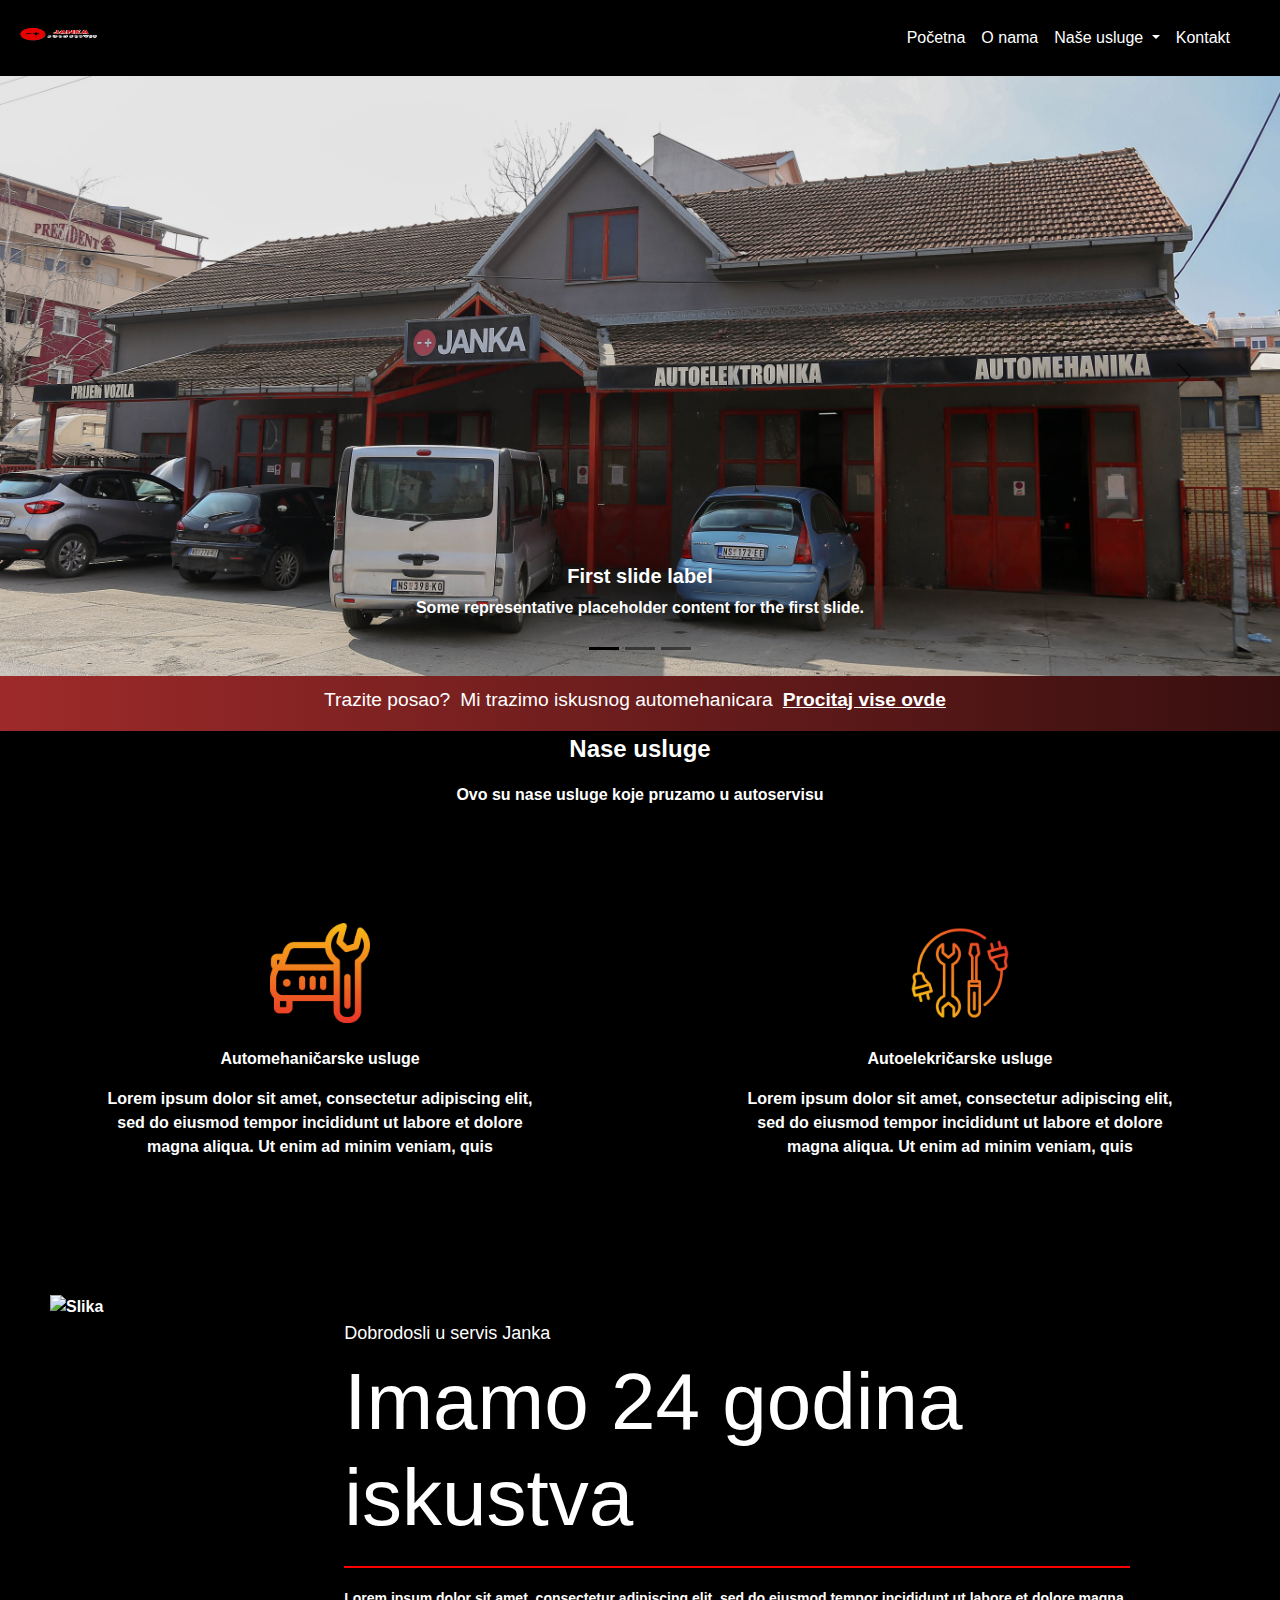
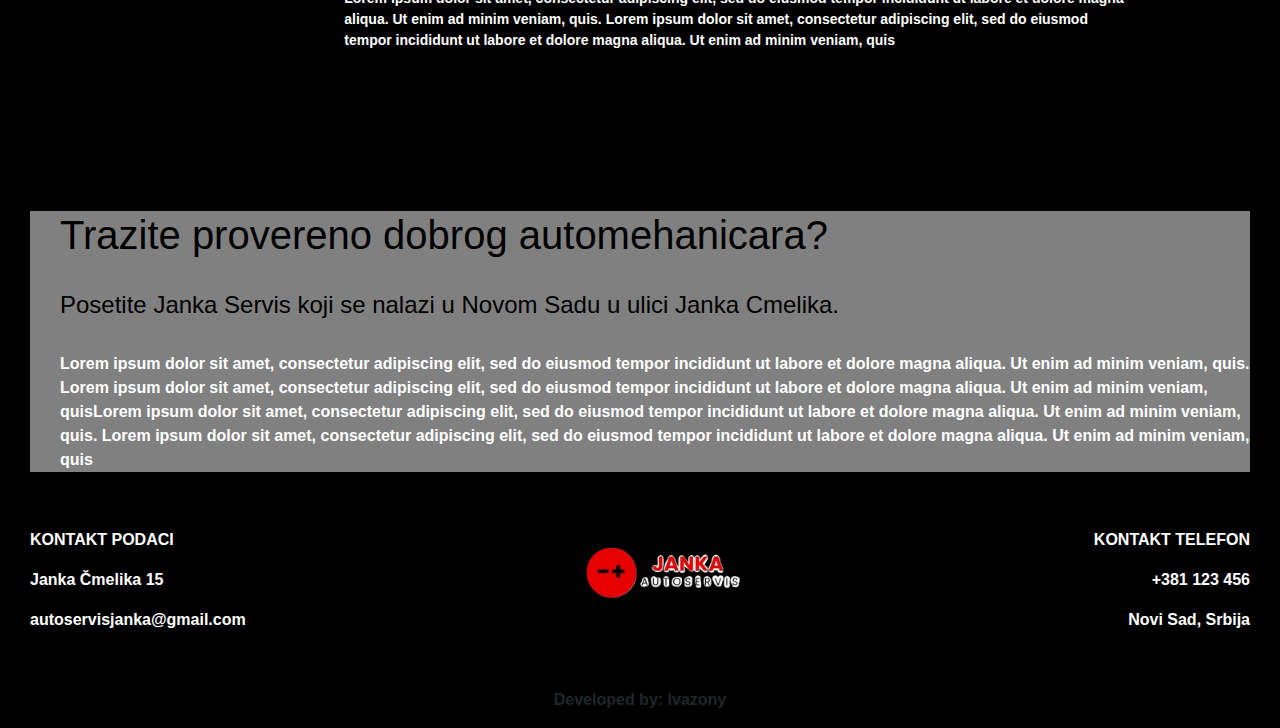
==== index.html @ 9b3ac243 "Add files via upload" ====
<!DOCTYPE html>
<html lang="en">
<head>
    <meta charset="UTF-8">
    <meta http-equiv="X-UA-Compatible" content="IE=edge">
    <meta name="viewport" content="width=device-width, initial-scale=1.0">
    <title>Janka servis - Pocetna</title>
    <link href="https://cdn.jsdelivr.net/npm/bootstrap@5.3.3/dist/css/bootstrap.min.css" rel="stylesheet" integrity="sha384-QWTKZyjpPEjISv5WaRU9OFeRpok6YctnYmDr5pNlyT2bRjXh0JMhjY6hW+ALEwIH" crossorigin="anonymous">
    <style>
 body 
 {
    font-family:'Trebuchet MS', 'Lucida Sans Unicode', 'Lucida Grande', 'Lucida Sans', Arial, sans-serif;
 }

 .navbar {
  background-color: black;
  color: white;
  margin-right: 30px;
}

.navbar-brand {
  color: white; /* Ensure brand text is also white */
  background-color: black;
}

.nav-link {
  color: white; /* Style navigation link text color */
}

.dropdown-menu {
  background-color: black; /* Set dropdown menu background to black */
  color: white; /* Set dropdown menu text color to white */
}

.dropdown-item {
  color: white; /* Style dropdown item text color */
}
.navbar-brand a, /* Target anchor tag within brand element */
.nav-link,
.dropdown-item {
  color: white; /* Set initial text color to white */
}

.navbar-brand a:hover, /* Target anchor tag within brand on hover */
.nav-link:hover,
.dropdown-item:hover {
  color: red; /* Change text color to red on hover */
  border: 1px solid white;
}

.carousel-inner img {
    width: 400px; /* Postavite željenu širinu slike */
    height: 600px; /* Postavite željenu visinu slike */
    object-fit: cover; /* Da bi se slike prilagodile dimenzijama */
}
.carousel-caption h5,
  .carousel-caption p {
    color: rgb(255, 255, 255); /* Tamnija boja teksta */
    font-weight: bolder; /* Deblji font */
    font-family: Arial, Helvetica, sans-serif;
  }
.oglas {
    display: flex;
    justify-content: center; /* Centriranje po horizontali */
    align-items: center; /* Centriranje po vertikali */
    background-image: linear-gradient(to right, #9E2A2A, #380F0F);
    color: white;
    text-align: center; /* Centriranje teksta unutar diva */
    font-size: 1.2em; /* Povećanje veličine slova */
}

.oglas p {
    margin-right: 10px;
    margin-top: 10px;
}

.oglas a {
    color: white;
    text-decoration: underline;
}
.services-text {
    text-align: center;
    color: white;
}

.big {
    font-size: 24px; /* ili bilo koja druga veličina fonta koju želite */
}
.services {
    display: flex;
    flex-direction: row;
    justify-content: center;
    align-items: center;
    color: white;
}

.service {
    text-align: center;
    margin: 100px; /* Dodajte margine po potrebi */
}

.service img {
    width: 100px; /* Prilagodite veličinu slike prema potrebi */
    height: 100px; /* Prilagodite veličinu slike prema potrebi */
}


.section3 {
    margin: 0 auto;
    padding: 20px;
    display: flex; /* Dodajemo flexbox */
    align-items: center; /* Centriramo vertikalno */
    color: white;
}

.left-image {
    width: 700px;
    height: 400px;
    margin-left: 30px;
    margin-right: 30px; /* Dodajemo razmak sa desne strane slike */
}

.right-content {
    margin-right: 130px;
}

.right-content h1 {
    font-size: 80px;
    margin-right: 30px;
}

.right-content h3 {
    font-size: 18px;
    margin-bottom: 10px;
}

.right-content p {
    font-size: 14px;
}
.horizontal-line {
    border-top: 2px solid #FF0000; /* Crvena boja linije */
    margin: 20px 0; /* Margine iznad i ispod linije */
}
.section4 {
  background-color: gray;
  color:black;
  padding-left: 30px;
  margin-left: 30px;
  margin-right: 30px;
}
#white-part {
  color: white;
}
.footer-text 
{
color: white;
margin-left: 30px;
}
#logo-footer 
{
margin-left: 750px;
 height: 200px;
}
footer {
    display: flex;
    justify-content: space-between;
    align-items: center;
  }

  .footer-text {
    text-align: left;
  }

  #logo-footer {
    margin: 0 auto; /* centriranje slike */
  }

  .text-end {
    text-align: right;
  }
.footer-text2{
  color: white;
  margin-right: 30px;
}
</style>        
</head>
<body>

  <body class="bg-black">
    <div class="container-fluid">
        <nav class="navbar navbar-expand-lg d-flex justify-content-between bg-black">
            <a class="navbar-brand" href="#">
                <img src="logoproba.png" alt="Logo" width="100" height="50">
            </a>
 
            <button class="navbar-toggler" type="button" data-bs-toggle="collapse"
                data-bs-target="#navbarNavDropdown" aria-controls="navbarNavDropdown" aria-expanded="false"
                aria-label="Toggle navigation">
                <span class="navbar-toggler-icon"></span>
            </button>
            <div class="collapse navbar-collapse" id="navbarNavDropdown">
                <ul class="navbar-nav ms-auto">
                    <li class="nav-item">
                        <a class="nav-link" aria-current="page" href="index.html">Početna</a>
                    </li>
                    <li class="nav-item">
                        <a class="nav-link" href="onama.html">O nama</a>
                    </li>
                    <li class="nav-item dropdown">
                        <a class="nav-link dropdown-toggle" href="#" role="button" data-bs-toggle="dropdown"
                            aria-expanded="false">
                            Naše usluge
                        </a>
                        <ul class="dropdown-menu">
                            <li><a class="dropdown-item" href="automehanicarskeusuge.html">Automehaničarske usluge</a></li>
                            <li><a class="dropdown-item" href="autoelektricarskeusluge.html">Autoelektričarske usluge</a></li>
                        </ul>
                        <li class="nav-item">
                            <a class="nav-link" href="kontakt.html">Kontakt</a>
                        </li>
                </ul>
            </div>
        </div>
        </nav>

<!--slider -->
<div id="carouselExampleDark" class="carousel carousel-dark slide">
    <div class="carousel-indicators">
      <button type="button" data-bs-target="#carouselExampleDark" data-bs-slide-to="0" class="active" aria-current="true" aria-label="Slide 1"></button>
      <button type="button" data-bs-target="#carouselExampleDark" data-bs-slide-to="1" aria-label="Slide 2"></button>
      <button type="button" data-bs-target="#carouselExampleDark" data-bs-slide-to="2" aria-label="Slide 3"></button>
    </div>
    <div class="carousel-inner">
      <div class="carousel-item active" data-bs-interval="10000">
        <img src="IMG_8383.jpg" class="d-block w-100" alt="...">
        <div class="carousel-caption d-none d-md-block">
          <h5>First slide label</h5>
          <p>Some representative placeholder content for the first slide.</p>
        </div>
      </div>
      <div class="carousel-item" data-bs-interval="2000">
        <img src="IMG_8331.jpg" class="d-block w-100" alt="...">
        <div class="carousel-caption d-none d-md-block">
          <h5>Second slide label</h5>
          <p>Some representative placeholder content for the second slide.</p>
        </div>
      </div>
      <div class="carousel-item">
        <img src="IMG_8357.jpg" class="d-block w-100" alt="...">
        <div class="carousel-caption d-none d-md-block">
          <h5>Third slide label</h5>
          <p>Some representative placeholder content for the third slide.</p>
        </div>
      </div>
    </div>
    <button class="carousel-control-prev" type="button" data-bs-target="#carouselExampleDark" data-bs-slide="prev">
      <span class="carousel-control-prev-icon" aria-hidden="true"></span>
      <span class="visually-hidden">Previous</span>
    </button>
    <button class="carousel-control-next" type="button" data-bs-target="#carouselExampleDark" data-bs-slide="next">
      <span class="carousel-control-next-icon" aria-hidden="true"></span>
      <span class="visually-hidden">Next</span>
    </button>
  </div>

  <div class="oglas">
    <p class="text-center">Trazite posao?</p>
    <p class="text-center">Mi trazimo iskusnog automehanicara</p>
    <p class="text-center"><a href="#"><b>Procitaj vise ovde</a><b></a></p>
</div>


<div class="services-text">
    <p class="big">Nase usluge</p>
    <p>Ovo su nase usluge koje pruzamo u autoservisu</p>
</div>

<div class="services">
  <div class="service">
      <img src="car-service.png" alt="Automehaničarske usluge">
      <br><br>
      <p>Automehaničarske usluge</p>
      <p>
        Lorem ipsum dolor sit amet, consectetur adipiscing elit, sed do eiusmod tempor incididunt ut labore et dolore magna aliqua. Ut enim ad minim veniam, quis 
      </p>
  </div>
  <div class="service">
      <img src="electrical-service.png" alt="Automehaničarske usluge">
      <br><br>
      <p>Autoelekričarske usluge</p>
      <p>
        Lorem ipsum dolor sit amet, consectetur adipiscing elit, sed do eiusmod tempor incididunt ut labore et dolore magna aliqua. Ut enim ad minim veniam, quis 
      </p>
  </div>
</div>

<div class="section3">
  <img src="section3.jpg" alt="Slika" class="left-image">
  <div class="right-content">
      <h3>Dobrodosli u servis Janka</h3>
      <h1>Imamo 24 godina iskustva</h1>
      <div class="horizontal-line"></div>
      <p>Lorem ipsum dolor sit amet, consectetur adipiscing elit, sed do eiusmod tempor incididunt ut labore et dolore magna aliqua. Ut enim ad minim veniam, quis. Lorem ipsum dolor sit amet, consectetur adipiscing elit, sed do eiusmod tempor incididunt ut labore et dolore magna aliqua. Ut enim ad minim veniam, quis</p>
  </div>
</div>
<br><br><br><br>
 <div class="section4"> 
 <h1>Trazite provereno dobrog automehanicara? </h1>
 <br>
 <h4>Posetite Janka Servis koji se nalazi u Novom 
  Sadu u ulici Janka Cmelika.</h4>
  <br>
  <p id="white-part">Lorem ipsum dolor sit amet, consectetur adipiscing elit, sed do eiusmod tempor incididunt ut labore et dolore magna aliqua. Ut enim ad minim veniam, quis. Lorem ipsum dolor sit amet, consectetur adipiscing elit, sed do eiusmod tempor incididunt ut labore et dolore magna aliqua. Ut enim ad minim veniam, quisLorem ipsum dolor sit amet, consectetur adipiscing elit, sed do eiusmod tempor incididunt ut labore et dolore magna aliqua. Ut enim ad minim veniam, quis. Lorem ipsum dolor sit amet, consectetur adipiscing elit, sed do eiusmod tempor incididunt ut labore et dolore magna aliqua. Ut enim ad minim veniam, quis</p>
  <h3></h3>
 </div>



 <footer>
  <div class="footer-text"> 
    <p class="text-start">KONTAKT PODACI</p>
    <p class="text-start">Janka Čmelika 15</p>
    <p class="text-start">autoservisjanka@gmail.com</p>
  </div>
  <img src="logoproba.png" id="logo-footer" class="center-image">
  <div class="footer-text2 text-end">
    <p>KONTAKT TELEFON</p>
    <p>+381 123 456</p>
    <p>Novi Sad, Srbija</p>
  </div>
</footer>
<p class="text-center">Developed by: Ivazony </p>





















    <script src="https://cdn.jsdelivr.net/npm/bootstrap@5.3.3/dist/js/bootstrap.bundle.min.js" integrity="sha384-YvpcrYf0tY3lHB60NNkmXc5s9fDVZLESaAA55NDzOxhy9GkcIdslK1eN7N6jIeHz" crossorigin="anonymous"></script>
</body>
</html>
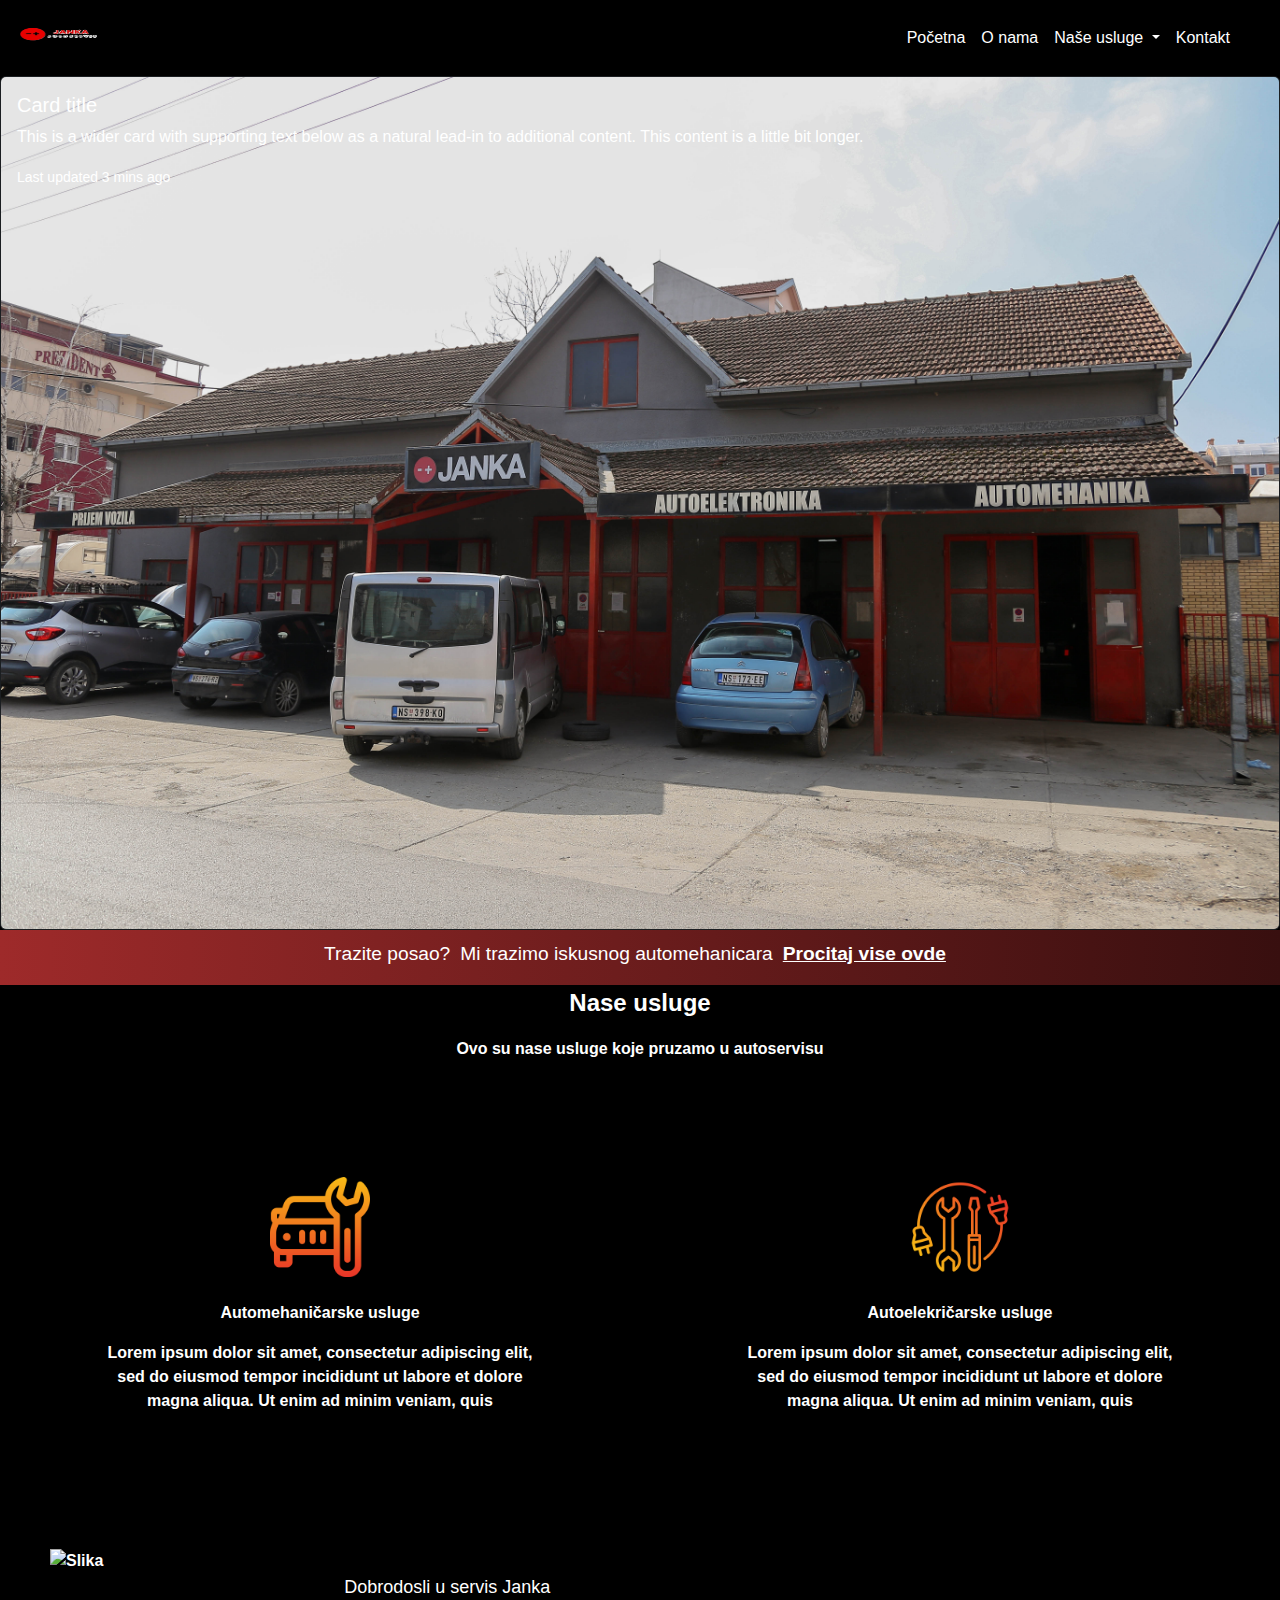
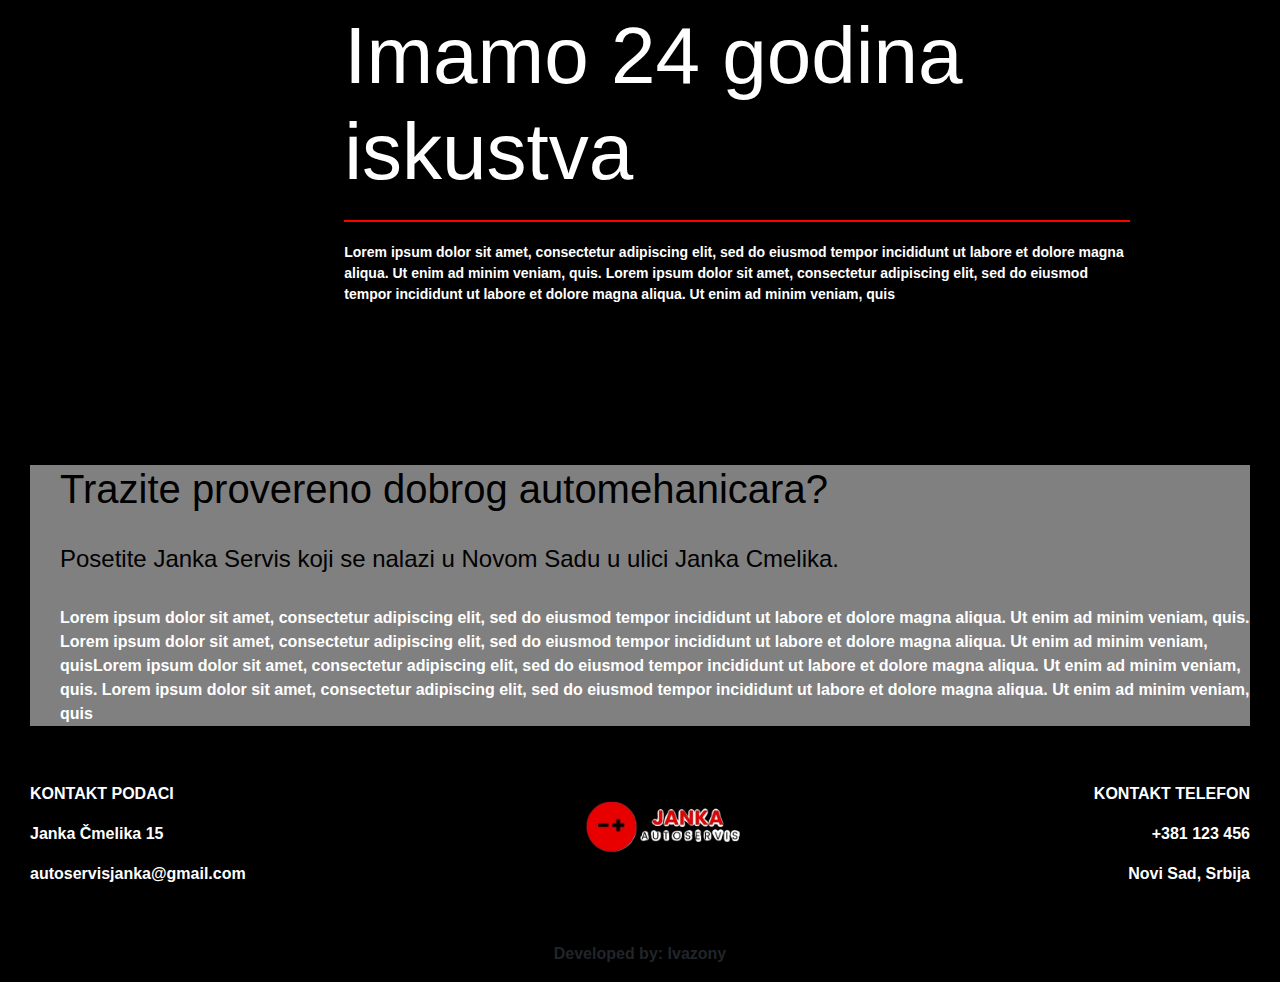
==== commit 1b3c89aa: "Update index.html" ====
--- a/index.html
+++ b/index.html
@@ -224,51 +224,19 @@
         </nav>
 
 <!--slider -->
-<div id="carouselExampleDark" class="carousel carousel-dark slide">
-    <div class="carousel-indicators">
-      <button type="button" data-bs-target="#carouselExampleDark" data-bs-slide-to="0" class="active" aria-current="true" aria-label="Slide 1"></button>
-      <button type="button" data-bs-target="#carouselExampleDark" data-bs-slide-to="1" aria-label="Slide 2"></button>
-      <button type="button" data-bs-target="#carouselExampleDark" data-bs-slide-to="2" aria-label="Slide 3"></button>
-    </div>
-    <div class="carousel-inner">
-      <div class="carousel-item active" data-bs-interval="10000">
-        <img src="IMG_8383.jpg" class="d-block w-100" alt="...">
-        <div class="carousel-caption d-none d-md-block">
-          <h5>First slide label</h5>
-          <p>Some representative placeholder content for the first slide.</p>
-        </div>
-      </div>
-      <div class="carousel-item" data-bs-interval="2000">
-        <img src="IMG_8331.jpg" class="d-block w-100" alt="...">
-        <div class="carousel-caption d-none d-md-block">
-          <h5>Second slide label</h5>
-          <p>Some representative placeholder content for the second slide.</p>
-        </div>
-      </div>
-      <div class="carousel-item">
-        <img src="IMG_8357.jpg" class="d-block w-100" alt="...">
-        <div class="carousel-caption d-none d-md-block">
-          <h5>Third slide label</h5>
-          <p>Some representative placeholder content for the third slide.</p>
-        </div>
-      </div>
-    </div>
-    <button class="carousel-control-prev" type="button" data-bs-target="#carouselExampleDark" data-bs-slide="prev">
-      <span class="carousel-control-prev-icon" aria-hidden="true"></span>
-      <span class="visually-hidden">Previous</span>
-    </button>
-    <button class="carousel-control-next" type="button" data-bs-target="#carouselExampleDark" data-bs-slide="next">
-      <span class="carousel-control-next-icon" aria-hidden="true"></span>
-      <span class="visually-hidden">Next</span>
-    </button>
-  </div>
-
+<div class="card text-bg-dark">
+  <img src="IMG_8383.jpg" class="card-img" alt="...">
+  <div class="card-img-overlay">
+    <h5 class="card-title">Card title</h5>
+    <p class="card-text">This is a wider card with supporting text below as a natural lead-in to additional content. This content is a little bit longer.</p>
+    <p class="card-text"><small>Last updated 3 mins ago</small></p>
+  </div>
+</div>
   <div class="oglas">
     <p class="text-center">Trazite posao?</p>
     <p class="text-center">Mi trazimo iskusnog automehanicara</p>
     <p class="text-center"><a href="#"><b>Procitaj vise ovde</a><b></a></p>
 </div>
-
 
 <div class="services-text">
     <p class="big">Nase usluge</p>
@@ -353,4 +321,4 @@
 
     <script src="https://cdn.jsdelivr.net/npm/bootstrap@5.3.3/dist/js/bootstrap.bundle.min.js" integrity="sha384-YvpcrYf0tY3lHB60NNkmXc5s9fDVZLESaAA55NDzOxhy9GkcIdslK1eN7N6jIeHz" crossorigin="anonymous"></script>
 </body>
-</html>+</html>
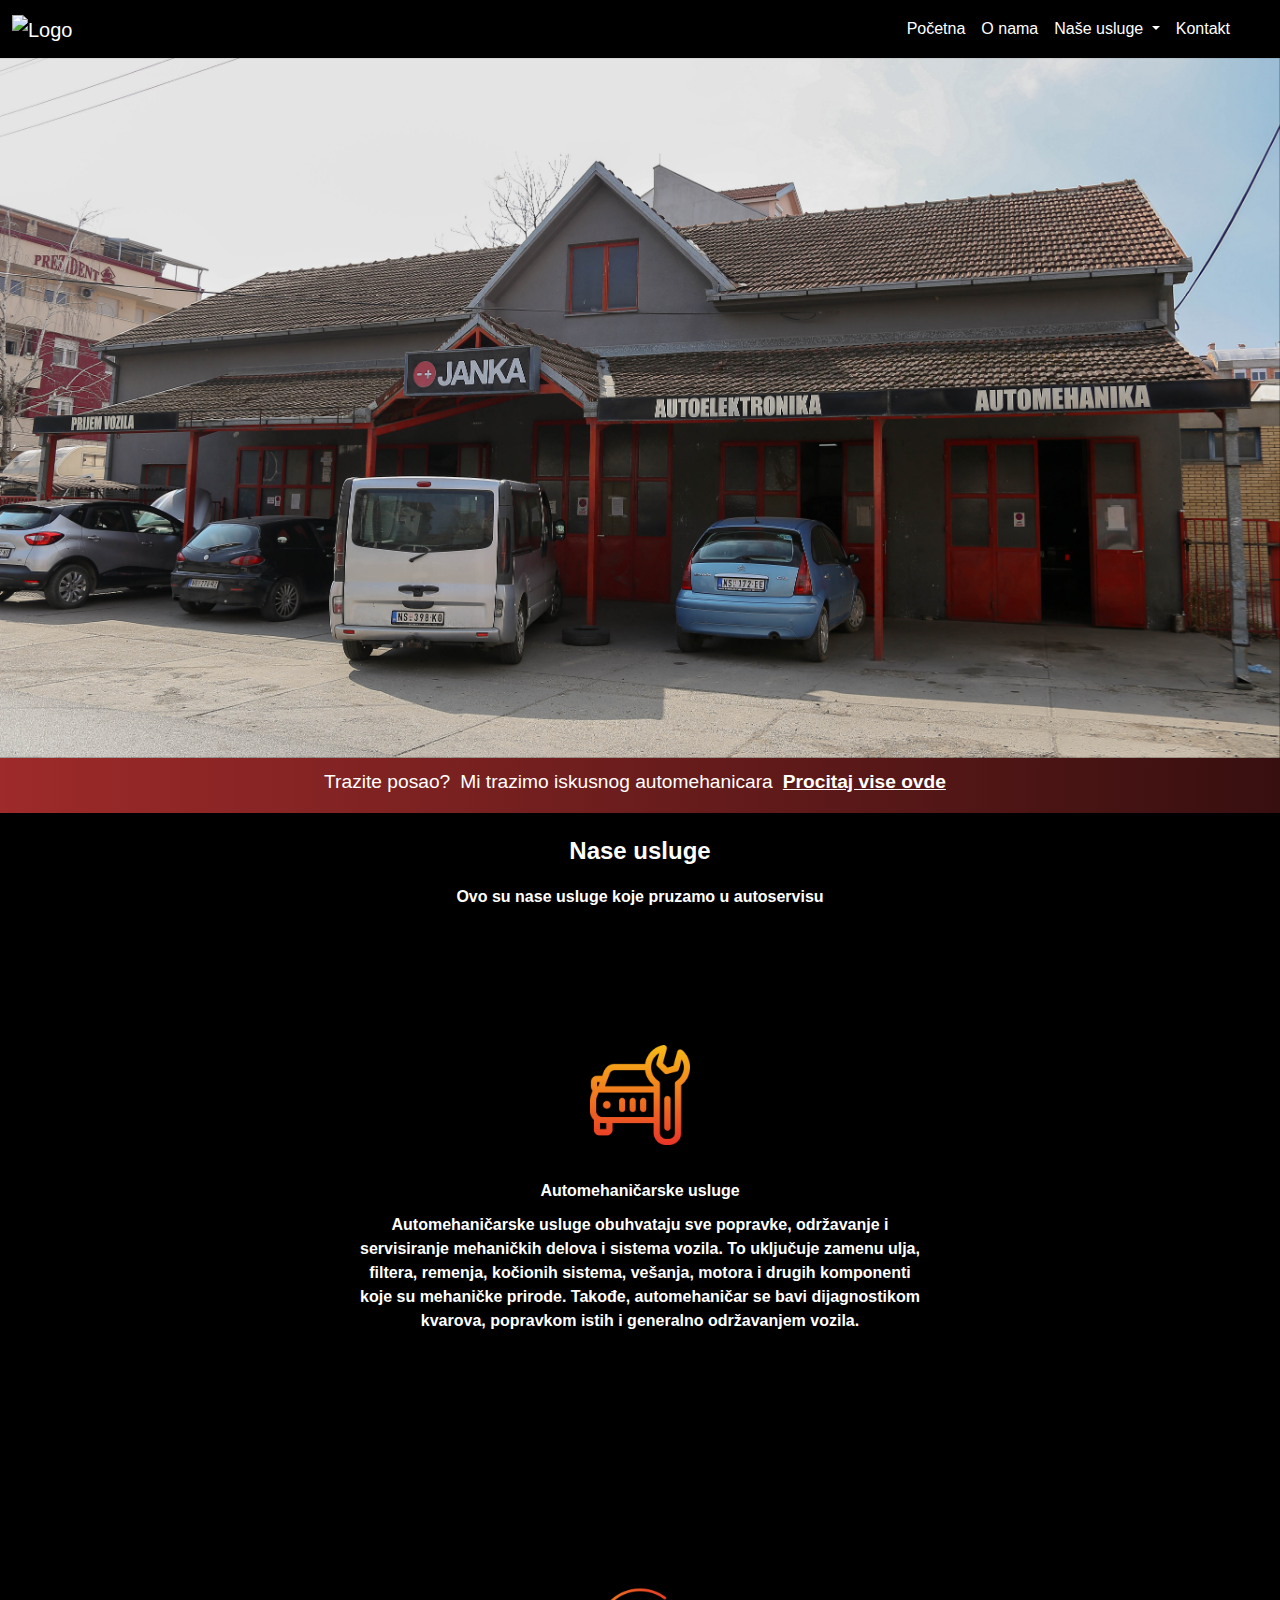
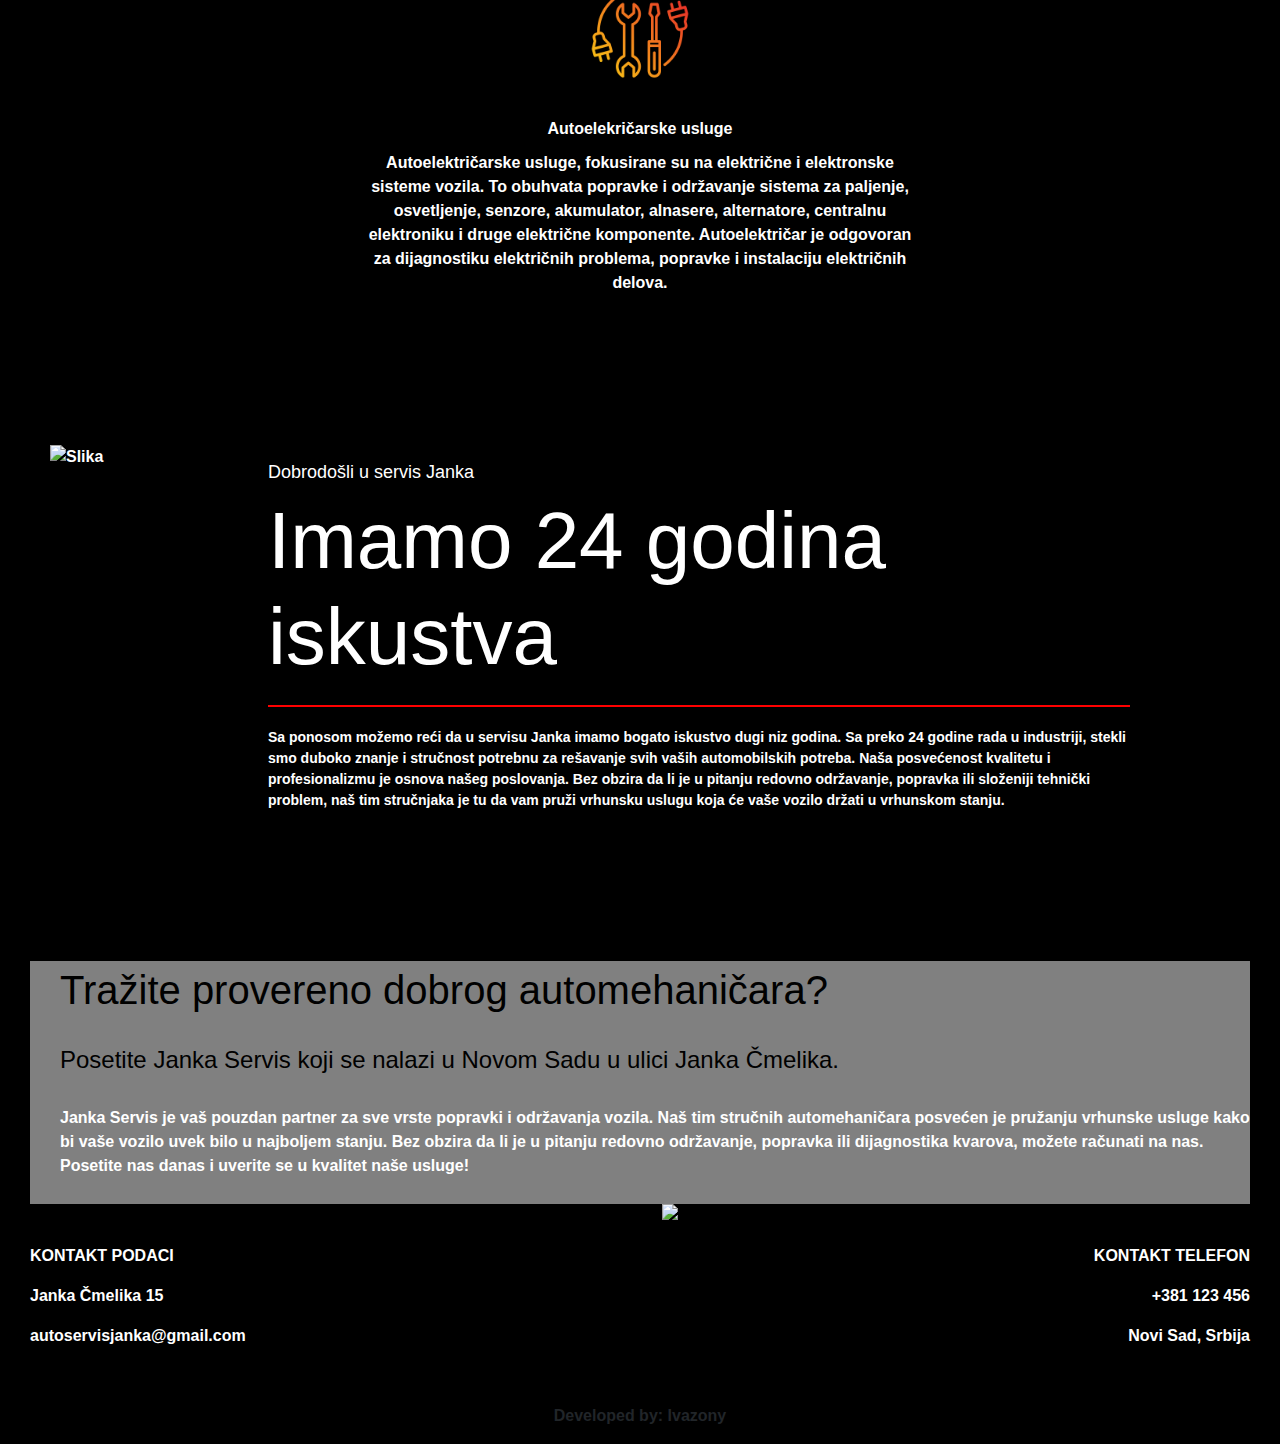
==== commit 0d5e93c6: "Update index.html" ====
--- a/index.html
+++ b/index.html
@@ -50,15 +50,10 @@
 
 .carousel-inner img {
     width: 400px; /* Postavite željenu širinu slike */
-    height: 600px; /* Postavite željenu visinu slike */
+    height: 700px; /* Postavite željenu visinu slike */
     object-fit: cover; /* Da bi se slike prilagodile dimenzijama */
 }
-.carousel-caption h5,
-  .carousel-caption p {
-    color: rgb(255, 255, 255); /* Tamnija boja teksta */
-    font-weight: bolder; /* Deblji font */
-    font-family: Arial, Helvetica, sans-serif;
-  }
+
 .oglas {
     display: flex;
     justify-content: center; /* Centriranje po horizontali */
@@ -85,12 +80,43 @@
 
 .big {
     font-size: 24px; /* ili bilo koja druga veličina fonta koju želite */
-}
-.services {
+    margin-top: 20px;
+}
+  /* Stil za servise */
+  .services {
     display: flex;
-    flex-direction: row;
     justify-content: center;
     align-items: center;
+    flex-wrap: wrap;
+    
+  }
+
+  .service {
+    width: 100%;
+    max-width: 600px; 
+    padding: 20px;
+    text-align: center;
+    margin-bottom: 20px;
+    border-radius: 5px;
+    
+  }
+
+  /* Stil za slike u servisima */
+  .service img {
+    max-width: 100%;
+    height: auto;
+    margin-bottom: 10px;
+    text-align: justify; /* Poravnajte tekst po širini */
+  }
+
+  /* Stil za tekst u servisima */
+  .service p {
+    font-size: 16px; /* Postavite željenu veličinu teksta za telefone */
+    line-height: 1.5;
+    margin-bottom: 10px;
+    text-align: center;
+  }
+.services {
     color: white;
 }
 
@@ -147,6 +173,8 @@
   padding-left: 30px;
   margin-left: 30px;
   margin-right: 30px;
+  padding-bottom: 10px;
+  padding-top: 5px;
 }
 #white-part {
   color: white;
@@ -190,7 +218,7 @@
     <div class="container-fluid">
         <nav class="navbar navbar-expand-lg d-flex justify-content-between bg-black">
             <a class="navbar-brand" href="#">
-                <img src="logoproba.png" alt="Logo" width="100" height="50">
+                <img src="logo.png" alt="Logo" width="100" height="90">
             </a>
  
             <button class="navbar-toggler" type="button" data-bs-toggle="collapse"
@@ -224,19 +252,27 @@
         </nav>
 
 <!--slider -->
-<div class="card text-bg-dark">
-  <img src="IMG_8383.jpg" class="card-img" alt="...">
-  <div class="card-img-overlay">
-    <h5 class="card-title">Card title</h5>
-    <p class="card-text">This is a wider card with supporting text below as a natural lead-in to additional content. This content is a little bit longer.</p>
-    <p class="card-text"><small>Last updated 3 mins ago</small></p>
-  </div>
-</div>
+<div id="carouselExampleSlidesOnly" class="carousel slide" data-bs-ride="carousel" data-bs-interval="3000">
+  <div class="carousel-inner">
+    <div class="carousel-item active">
+      <img src="IMG_8383.jpg" class="d-block w-100" alt="...">
+    </div>
+    <div class="carousel-item">
+      <img src="IMG_8357.jpg" class="d-block w-100" alt="...">
+    </div>
+    <div class="carousel-item">
+      <img src="IMG_8331.jpg" class="d-block w-100" alt="...">
+    </div>
+  </div>
+</div>
+
+
   <div class="oglas">
     <p class="text-center">Trazite posao?</p>
     <p class="text-center">Mi trazimo iskusnog automehanicara</p>
     <p class="text-center"><a href="#"><b>Procitaj vise ovde</a><b></a></p>
 </div>
+
 
 <div class="services-text">
     <p class="big">Nase usluge</p>
@@ -249,7 +285,7 @@
       <br><br>
       <p>Automehaničarske usluge</p>
       <p>
-        Lorem ipsum dolor sit amet, consectetur adipiscing elit, sed do eiusmod tempor incididunt ut labore et dolore magna aliqua. Ut enim ad minim veniam, quis 
+        Automehaničarske usluge obuhvataju sve popravke, održavanje i servisiranje mehaničkih delova i sistema vozila. To uključuje zamenu ulja, filtera, remenja, kočionih sistema, vešanja, motora i drugih komponenti koje su mehaničke prirode. Takođe, automehaničar se bavi dijagnostikom kvarova, popravkom istih i generalno održavanjem vozila.
       </p>
   </div>
   <div class="service">
@@ -257,31 +293,87 @@
       <br><br>
       <p>Autoelekričarske usluge</p>
       <p>
-        Lorem ipsum dolor sit amet, consectetur adipiscing elit, sed do eiusmod tempor incididunt ut labore et dolore magna aliqua. Ut enim ad minim veniam, quis 
+        Autoelektričarske usluge, fokusirane su na električne i elektronske sisteme vozila. To obuhvata popravke i održavanje sistema za paljenje, osvetljenje, senzore, akumulator, alnasere, alternatore, centralnu elektroniku i druge električne komponente. Autoelektričar je odgovoran za dijagnostiku električnih problema, popravke i instalaciju električnih delova.
       </p>
   </div>
 </div>
+
+<style>
+  /* Medija upit za telefone */
+  @media (max-width: 768px) {
+    .service {
+      border: 1px solid #ddd;
+    }
+
+    .service p {
+      font-size: 14px; /* Postavite željenu manju veličinu teksta za telefone */
+    }
+  }
+</style>
+
+
 
 <div class="section3">
   <img src="section3.jpg" alt="Slika" class="left-image">
   <div class="right-content">
-      <h3>Dobrodosli u servis Janka</h3>
+      <h3>Dobrodošli u servis Janka</h3>
       <h1>Imamo 24 godina iskustva</h1>
       <div class="horizontal-line"></div>
-      <p>Lorem ipsum dolor sit amet, consectetur adipiscing elit, sed do eiusmod tempor incididunt ut labore et dolore magna aliqua. Ut enim ad minim veniam, quis. Lorem ipsum dolor sit amet, consectetur adipiscing elit, sed do eiusmod tempor incididunt ut labore et dolore magna aliqua. Ut enim ad minim veniam, quis</p>
-  </div>
-</div>
+      <p>Sa ponosom možemo reći da u servisu Janka imamo bogato iskustvo dugi niz godina. Sa preko 24 godine rada u industriji, stekli smo duboko znanje i stručnost potrebnu za rešavanje svih vaših automobilskih potreba.
+        Naša posvećenost kvalitetu i profesionalizmu je osnova našeg poslovanja. Bez obzira da li je u pitanju redovno održavanje, popravka ili složeniji tehnički problem, naš tim stručnjaka je tu da vam pruži vrhunsku uslugu koja će vaše vozilo držati u vrhunskom stanju.</p>
+  </div>
+</div>
+
+<style>
+ 
+  @media (max-width: 768px) {
+    .section3 {
+      flex-direction: column;
+    }
+
+    .left-image {
+      width: 100%;
+      max-width: 600px; /* Prilagodite veličinu slike prema potrebama */
+    }
+
+    .right-content {
+      width: 100%;
+      font-size: 14px; 
+      margin-left: 150px;
+    }
+
+    .right-content h3 {
+      font-size: 14px; 
+      margin-top: 10px;
+    }
+
+    .right-content h1 {
+      font-size: 50px; /* Postavite željenu veličinu teksta za h1 naslov na manjim ekranima */
+    }
+  }
+</style>
+</div>
+
 <br><br><br><br>
  <div class="section4"> 
- <h1>Trazite provereno dobrog automehanicara? </h1>
+ <h1>Tražite provereno dobrog automehaničara? </h1>
  <br>
  <h4>Posetite Janka Servis koji se nalazi u Novom 
-  Sadu u ulici Janka Cmelika.</h4>
+  Sadu u ulici Janka Čmelika.</h4>
   <br>
-  <p id="white-part">Lorem ipsum dolor sit amet, consectetur adipiscing elit, sed do eiusmod tempor incididunt ut labore et dolore magna aliqua. Ut enim ad minim veniam, quis. Lorem ipsum dolor sit amet, consectetur adipiscing elit, sed do eiusmod tempor incididunt ut labore et dolore magna aliqua. Ut enim ad minim veniam, quisLorem ipsum dolor sit amet, consectetur adipiscing elit, sed do eiusmod tempor incididunt ut labore et dolore magna aliqua. Ut enim ad minim veniam, quis. Lorem ipsum dolor sit amet, consectetur adipiscing elit, sed do eiusmod tempor incididunt ut labore et dolore magna aliqua. Ut enim ad minim veniam, quis</p>
+  <p id="white-part">
+    Janka Servis je vaš pouzdan partner za sve vrste popravki i održavanja vozila. Naš tim stručnih automehaničara posvećen je pružanju vrhunske usluge kako bi vaše vozilo uvek bilo u najboljem stanju. Bez obzira da li je u pitanju redovno održavanje, popravka ili dijagnostika kvarova, možete računati na nas. Posetite nas danas i uverite se u kvalitet naše usluge!</p>
   <h3></h3>
  </div>
 
+ <style>
+  /* Stil za telefon */
+  @media (max-width: 768px) {
+    #white-part {
+      padding: 5px;
+    }
+  }
+</style>
 
 
  <footer>
@@ -290,7 +382,7 @@
     <p class="text-start">Janka Čmelika 15</p>
     <p class="text-start">autoservisjanka@gmail.com</p>
   </div>
-  <img src="logoproba.png" id="logo-footer" class="center-image">
+  <img src="logo.png" id="logo-footer" class="center-image">
   <div class="footer-text2 text-end">
     <p>KONTAKT TELEFON</p>
     <p>+381 123 456</p>
@@ -301,6 +393,27 @@
 
 
 
+<style>
+  /* Stil za telefon */
+  @media (max-width: 768px) {
+    footer {
+      display: flex;
+      flex-direction: row;
+      align-items: center;
+    }
+
+    .footer-text,
+    .footer-text2 {
+      text-align: center;
+      margin-bottom: 10px;
+    }
+
+    .footer-text p,
+    .footer-text2 p {
+      font-size: 14px; /* Postavite željenu manju veličinu teksta za telefone */
+    }
+  }
+</style>
 
 
 
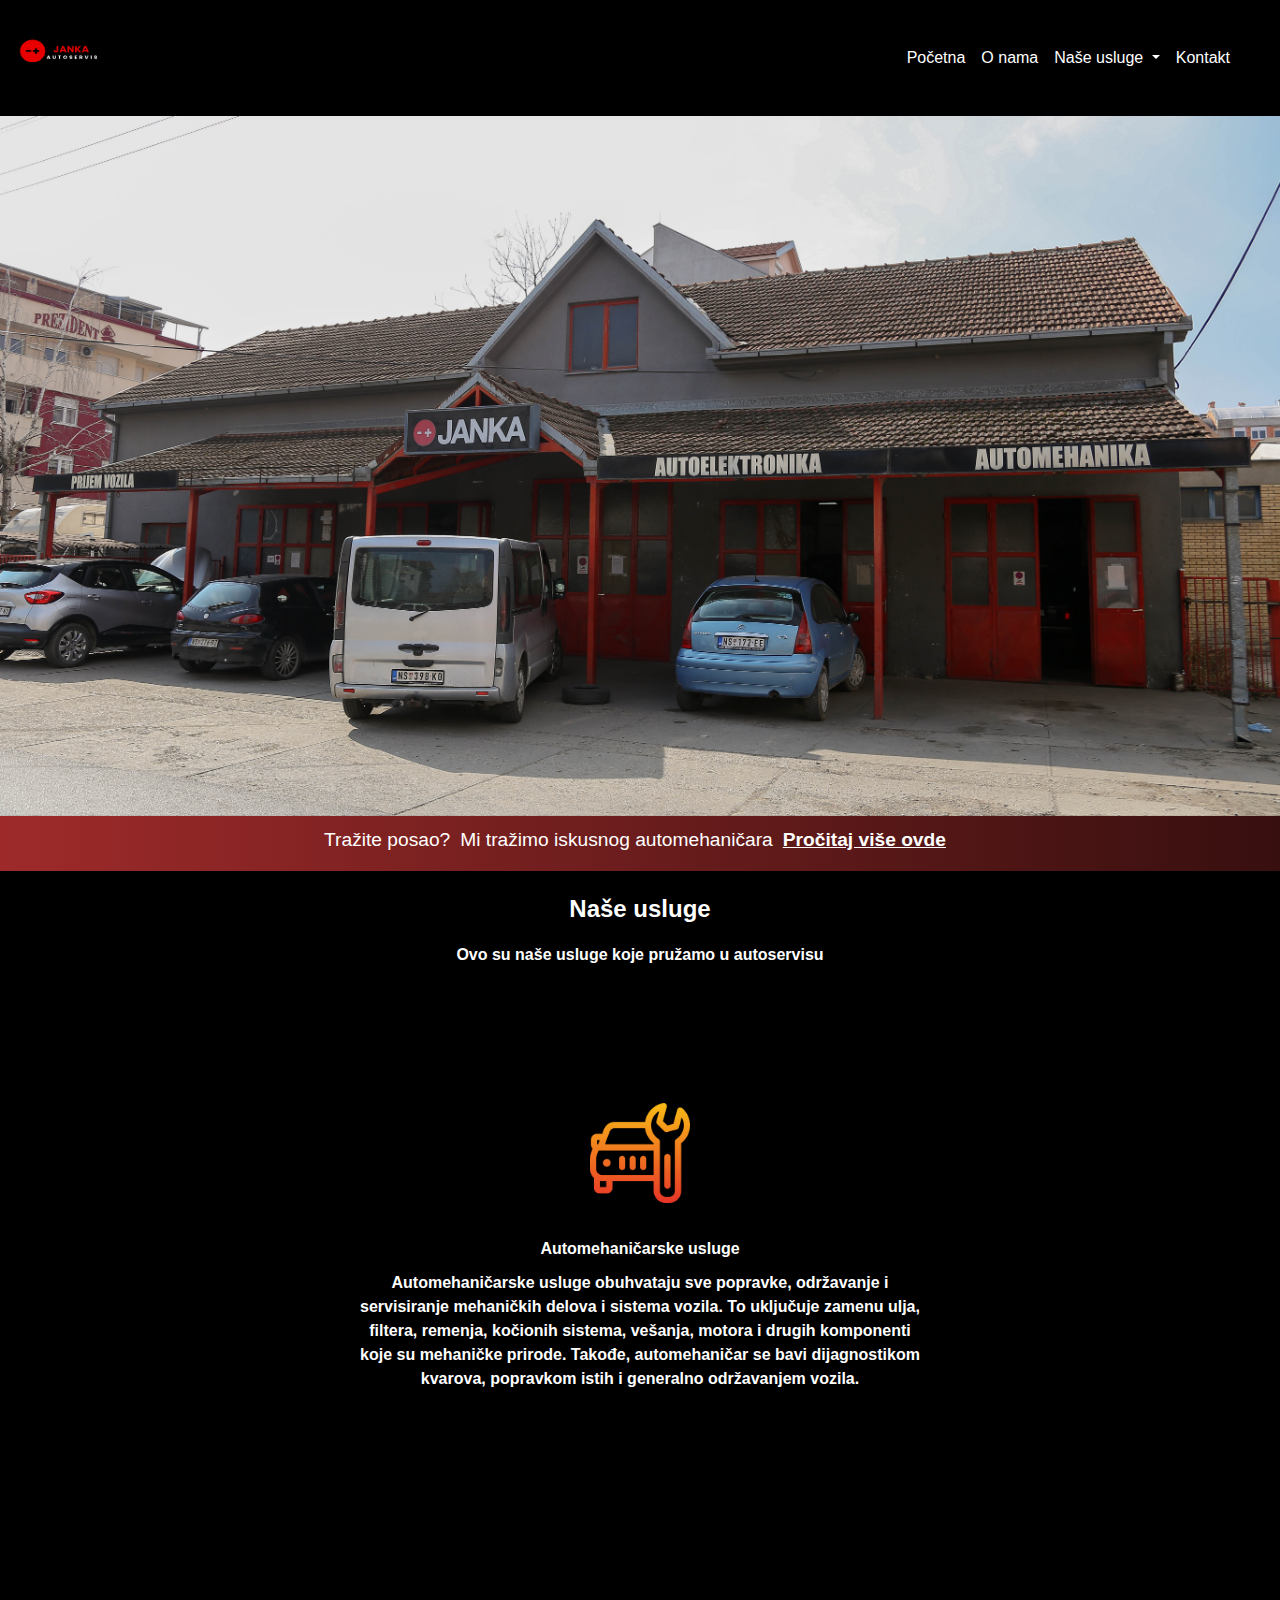
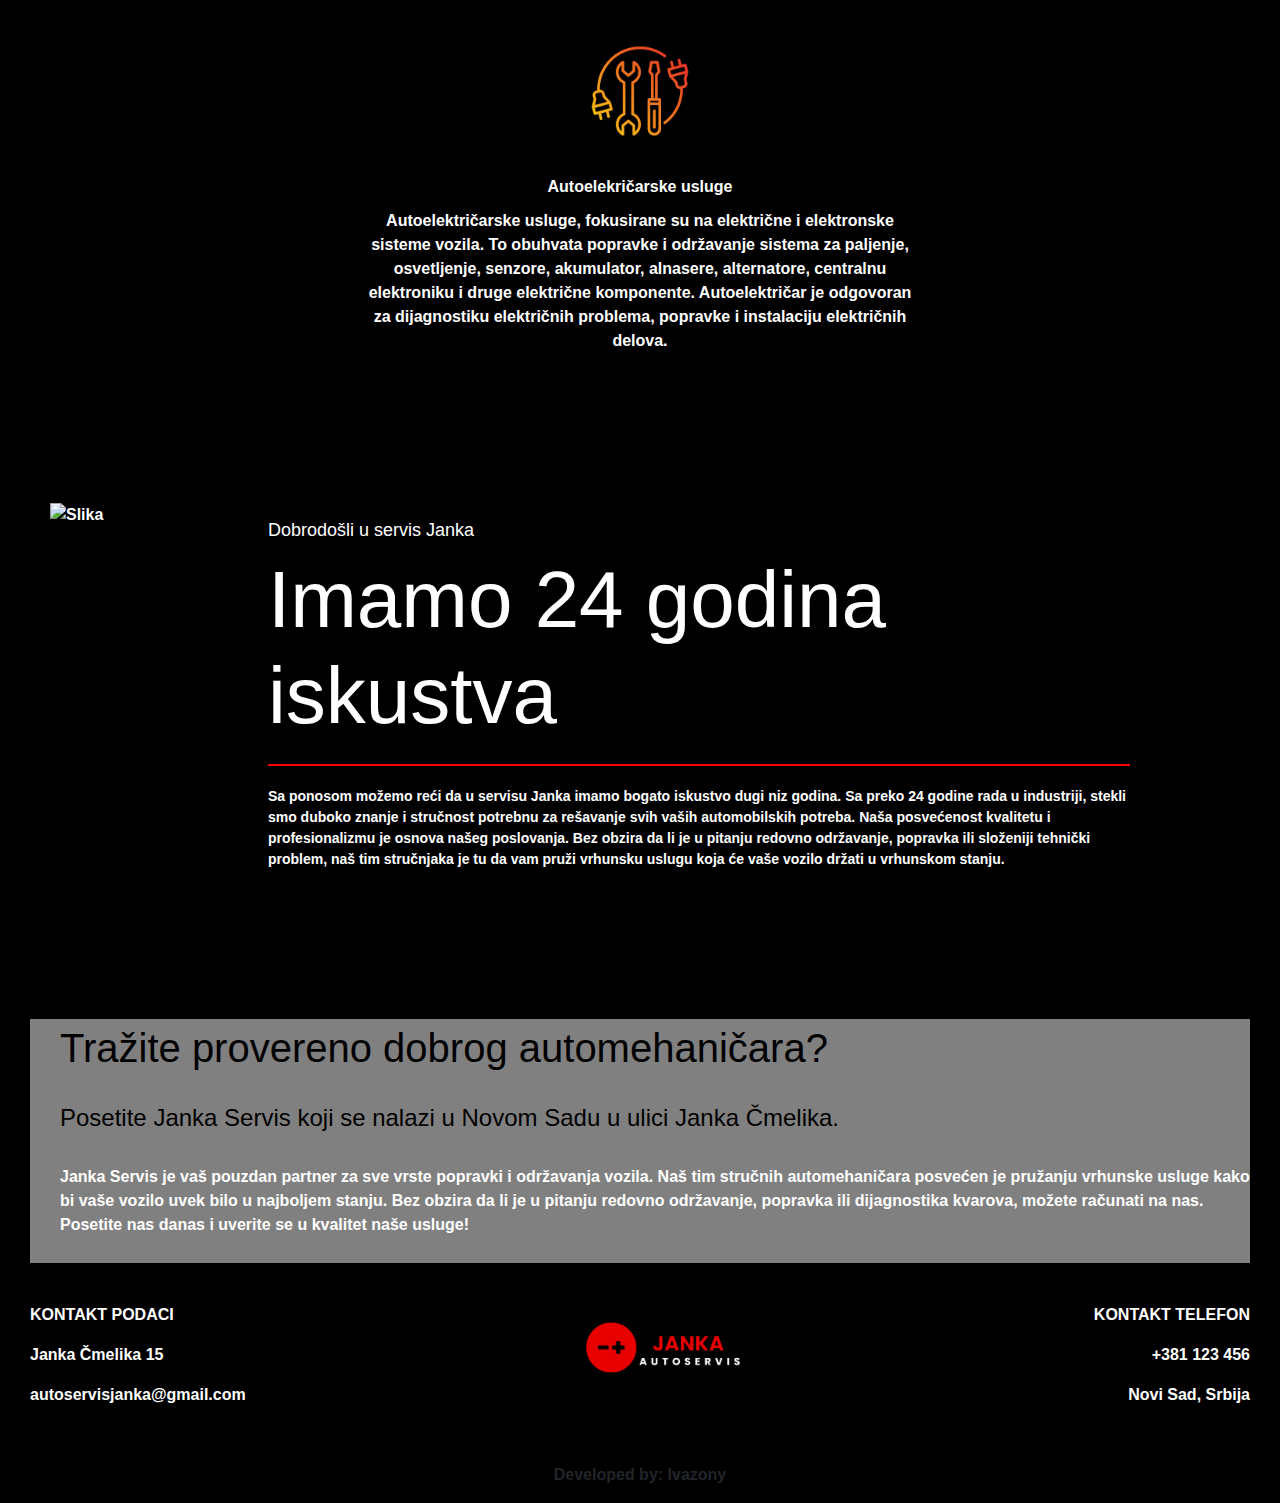
==== commit e55cd57a: "Update index.html" ====
--- a/index.html
+++ b/index.html
@@ -47,7 +47,13 @@
   color: red; /* Change text color to red on hover */
   border: 1px solid white;
 }
-
+.navbar-toggler-icon {
+    background-image: url("data:image/svg+xml,%3csvg viewBox='0 0 30 30' xmlns='http://www.w3.org/2000/svg'%3e%3cpath stroke='rgba(255, 255, 255, 1)' stroke-width='2' stroke-linecap='round' stroke-miterlimit='10' d='M4 7h22M4 15h22M4 23h22'/%3e%3c/svg%3e");
+}
+
+.navbar-toggler {
+    border-color: white; /* Dodavanje bele boje ivice oko hamburger ikonice */
+}
 .carousel-inner img {
     width: 400px; /* Postavite željenu širinu slike */
     height: 700px; /* Postavite željenu visinu slike */
@@ -268,15 +274,15 @@
 
 
   <div class="oglas">
-    <p class="text-center">Trazite posao?</p>
-    <p class="text-center">Mi trazimo iskusnog automehanicara</p>
-    <p class="text-center"><a href="#"><b>Procitaj vise ovde</a><b></a></p>
+    <p class="text-center">Tražite posao?</p>
+    <p class="text-center">Mi tražimo iskusnog automehaničara</p>
+    <p class="text-center"><a href="posao.html"><b>Pročitaj više ovde</a><b></a></p>
 </div>
 
 
 <div class="services-text">
-    <p class="big">Nase usluge</p>
-    <p>Ovo su nase usluge koje pruzamo u autoservisu</p>
+    <p class="big">Naše usluge</p>
+    <p>Ovo su naše usluge koje pružamo u autoservisu</p>
 </div>
 
 <div class="services">
@@ -419,19 +425,6 @@
 
 
 
-
-
-
-
-
-
-
-
-
-
-
-
-
     <script src="https://cdn.jsdelivr.net/npm/bootstrap@5.3.3/dist/js/bootstrap.bundle.min.js" integrity="sha384-YvpcrYf0tY3lHB60NNkmXc5s9fDVZLESaAA55NDzOxhy9GkcIdslK1eN7N6jIeHz" crossorigin="anonymous"></script>
 </body>
 </html>
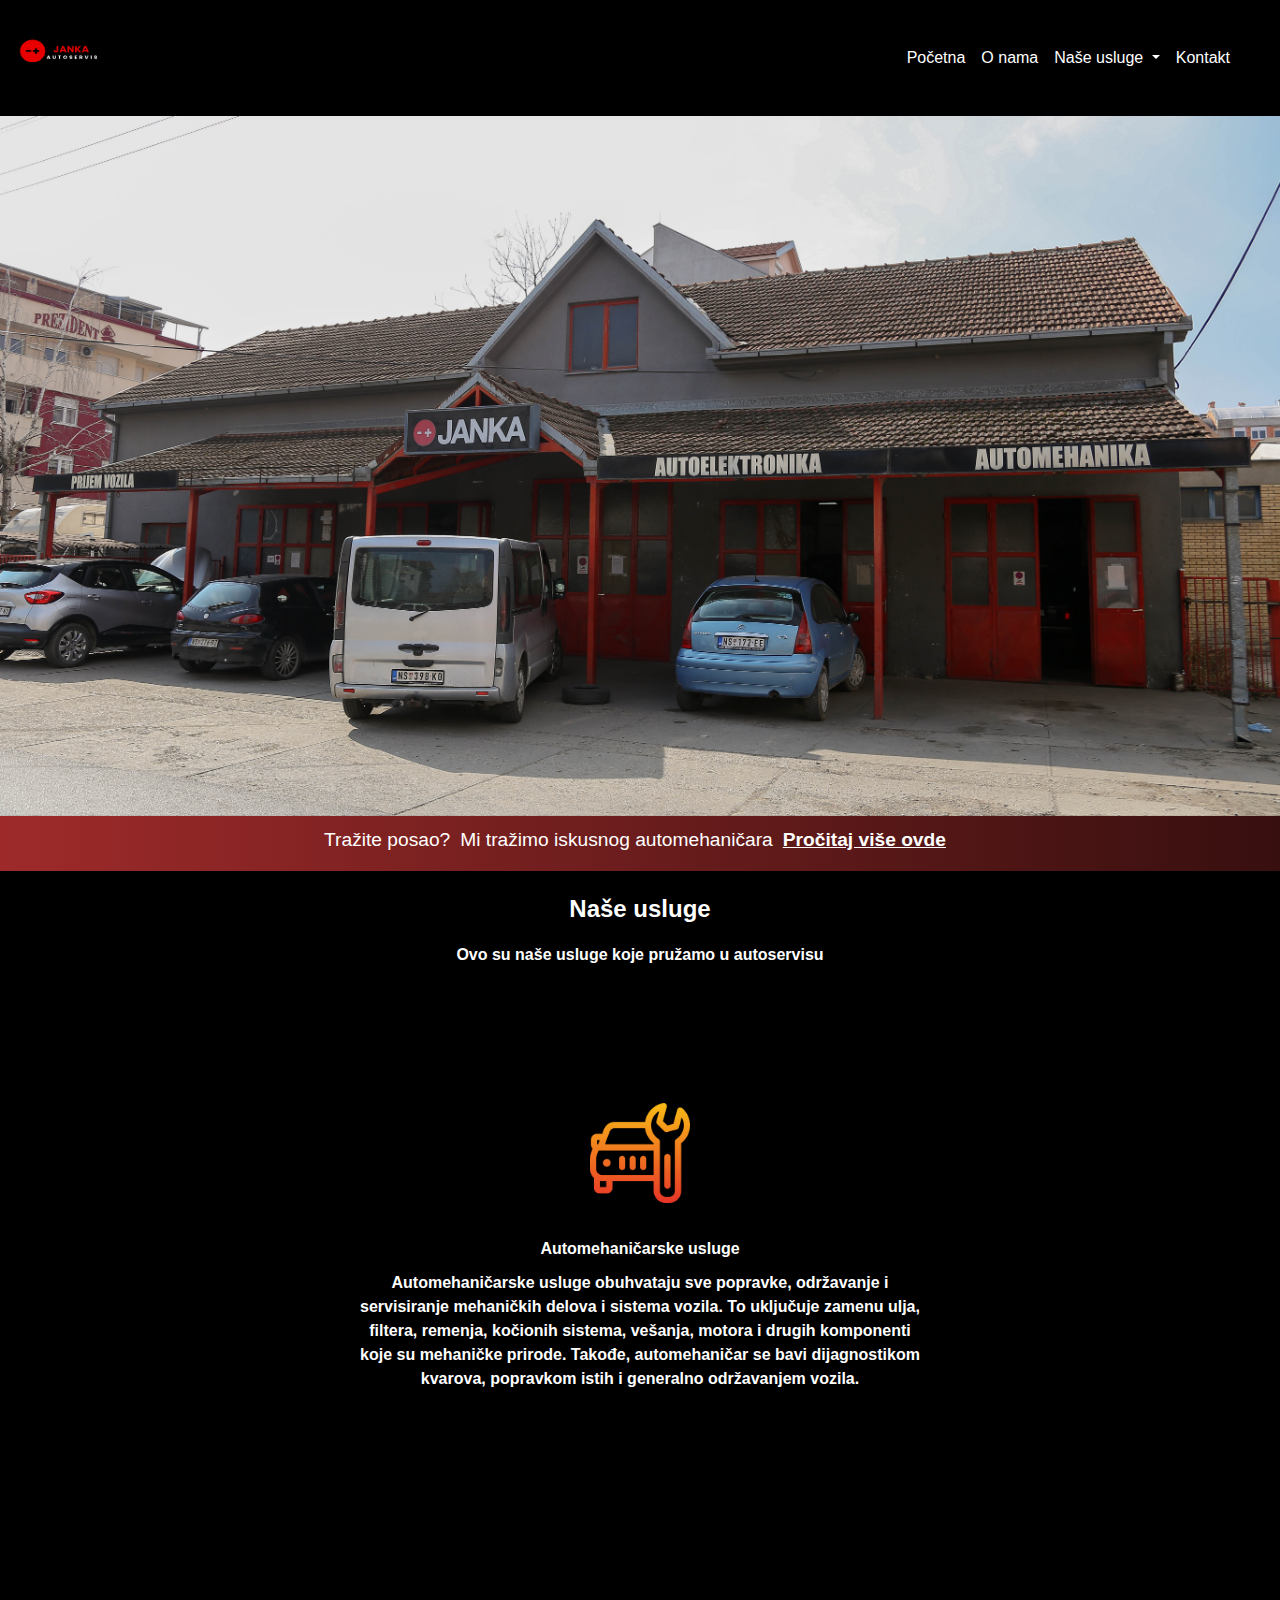
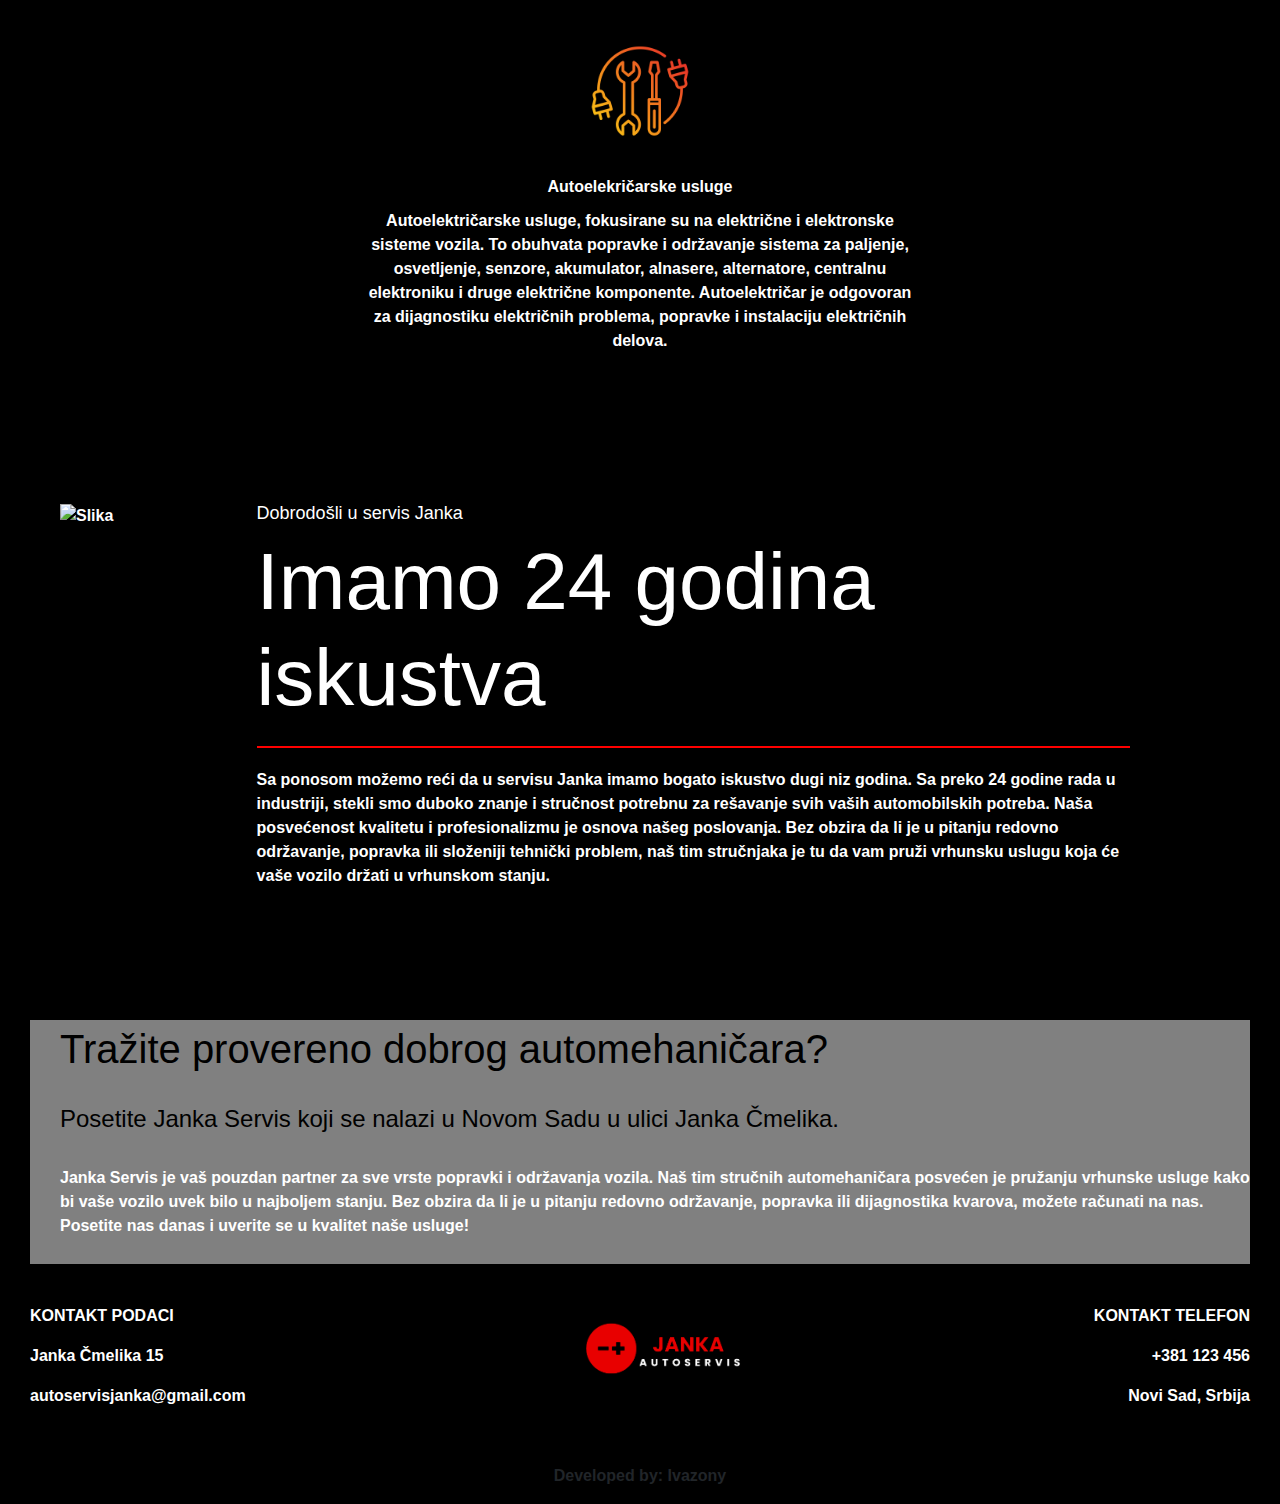
==== commit 8b471a8b: "Update index.html" ====
--- a/index.html
+++ b/index.html
@@ -148,7 +148,7 @@
 .left-image {
     width: 700px;
     height: 400px;
-    margin-left: 30px;
+    margin-left: 40px;
     margin-right: 30px; /* Dodajemo razmak sa desne strane slike */
 }
 
@@ -167,7 +167,7 @@
 }
 
 .right-content p {
-    font-size: 14px;
+  font-size: 16px;
 }
 .horizontal-line {
     border-top: 2px solid #FF0000; /* Crvena boja linije */
@@ -258,7 +258,7 @@
         </nav>
 
 <!--slider -->
-<div id="carouselExampleSlidesOnly" class="carousel slide" data-bs-ride="carousel" data-bs-interval="3000">
+<div id="carouselExampleSlidesOnly" class="carousel slide" data-bs-ride="carousel" data-bs-interval="2000">
   <div class="carousel-inner">
     <div class="carousel-item active">
       <img src="IMG_8383.jpg" class="d-block w-100" alt="...">
@@ -320,7 +320,7 @@
 
 
 <div class="section3">
-  <img src="section3.jpg" alt="Slika" class="left-image">
+  <img src="sectioon3.jpg" alt="Slika" class="left-image">
   <div class="right-content">
       <h3>Dobrodošli u servis Janka</h3>
       <h1>Imamo 24 godina iskustva</h1>
@@ -425,6 +425,19 @@
 
 
 
+
+
+
+
+
+
+
+
+
+
+
+
+
     <script src="https://cdn.jsdelivr.net/npm/bootstrap@5.3.3/dist/js/bootstrap.bundle.min.js" integrity="sha384-YvpcrYf0tY3lHB60NNkmXc5s9fDVZLESaAA55NDzOxhy9GkcIdslK1eN7N6jIeHz" crossorigin="anonymous"></script>
 </body>
 </html>
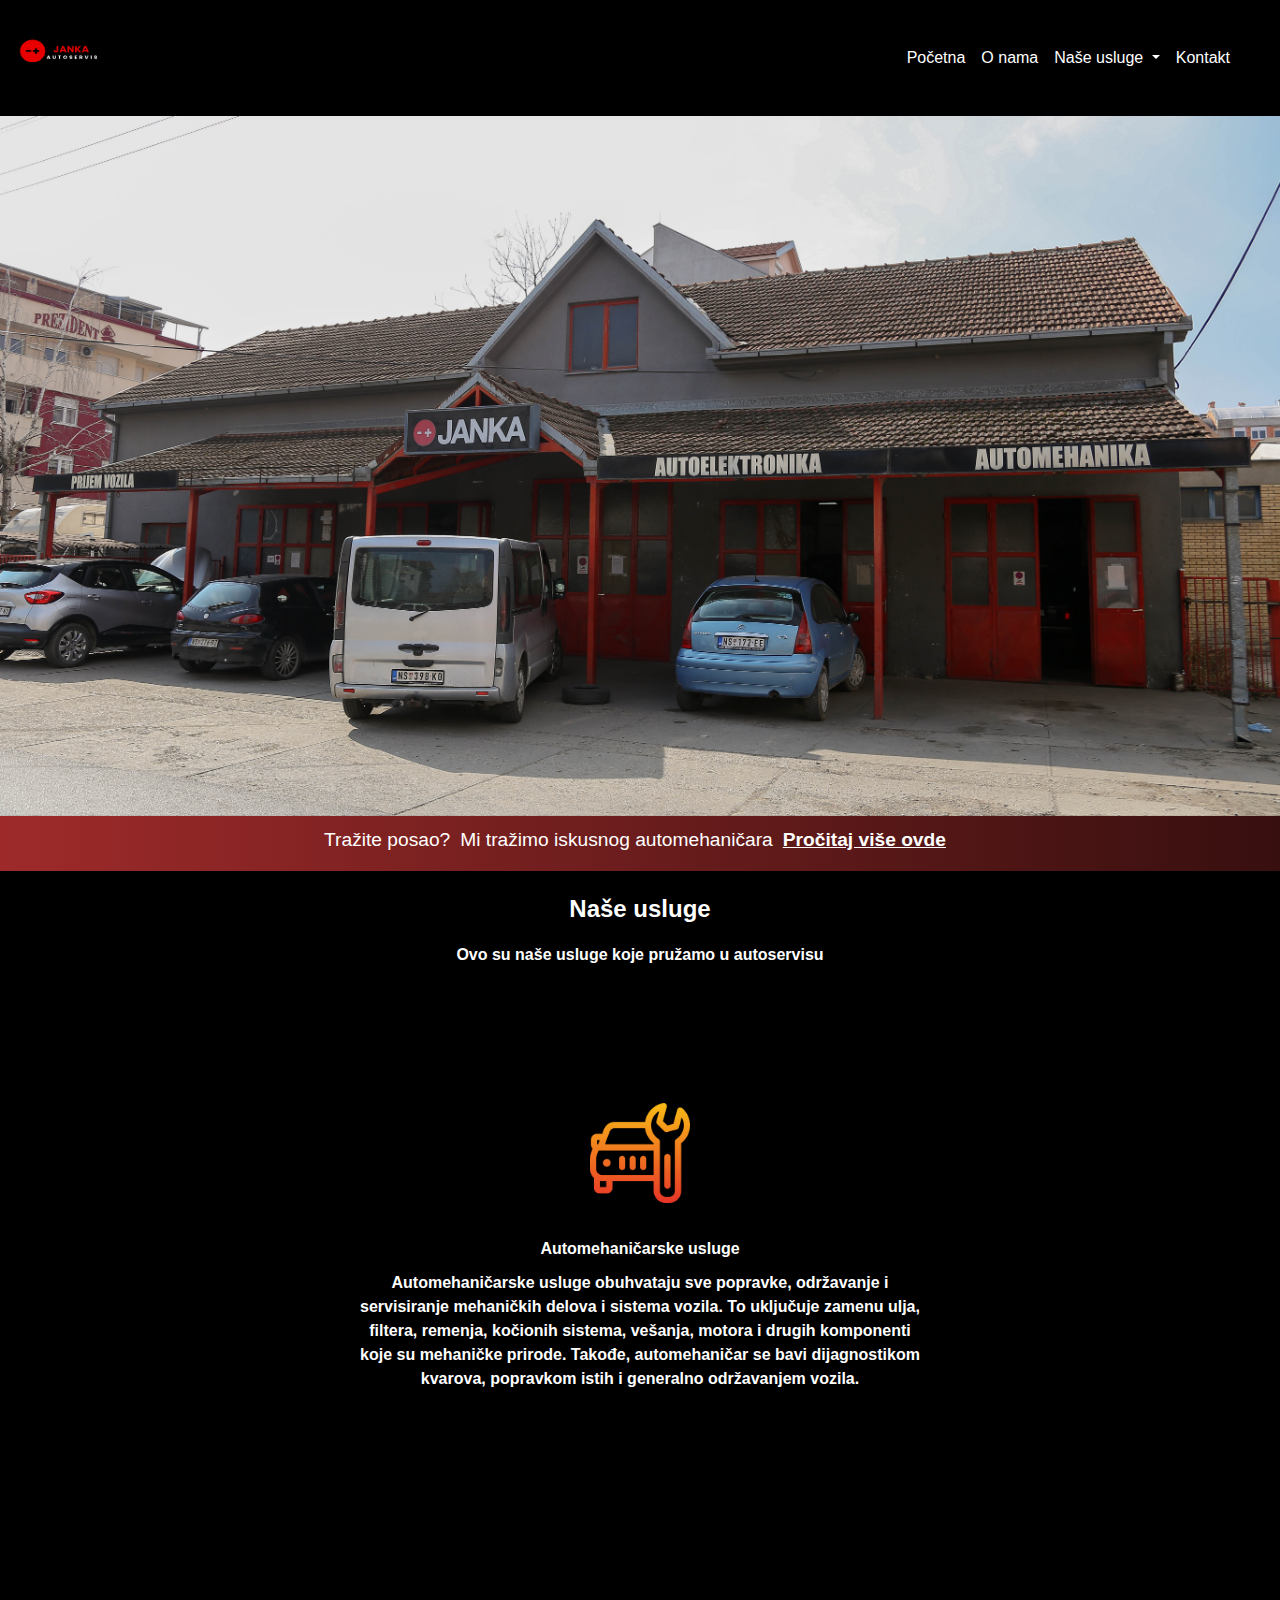
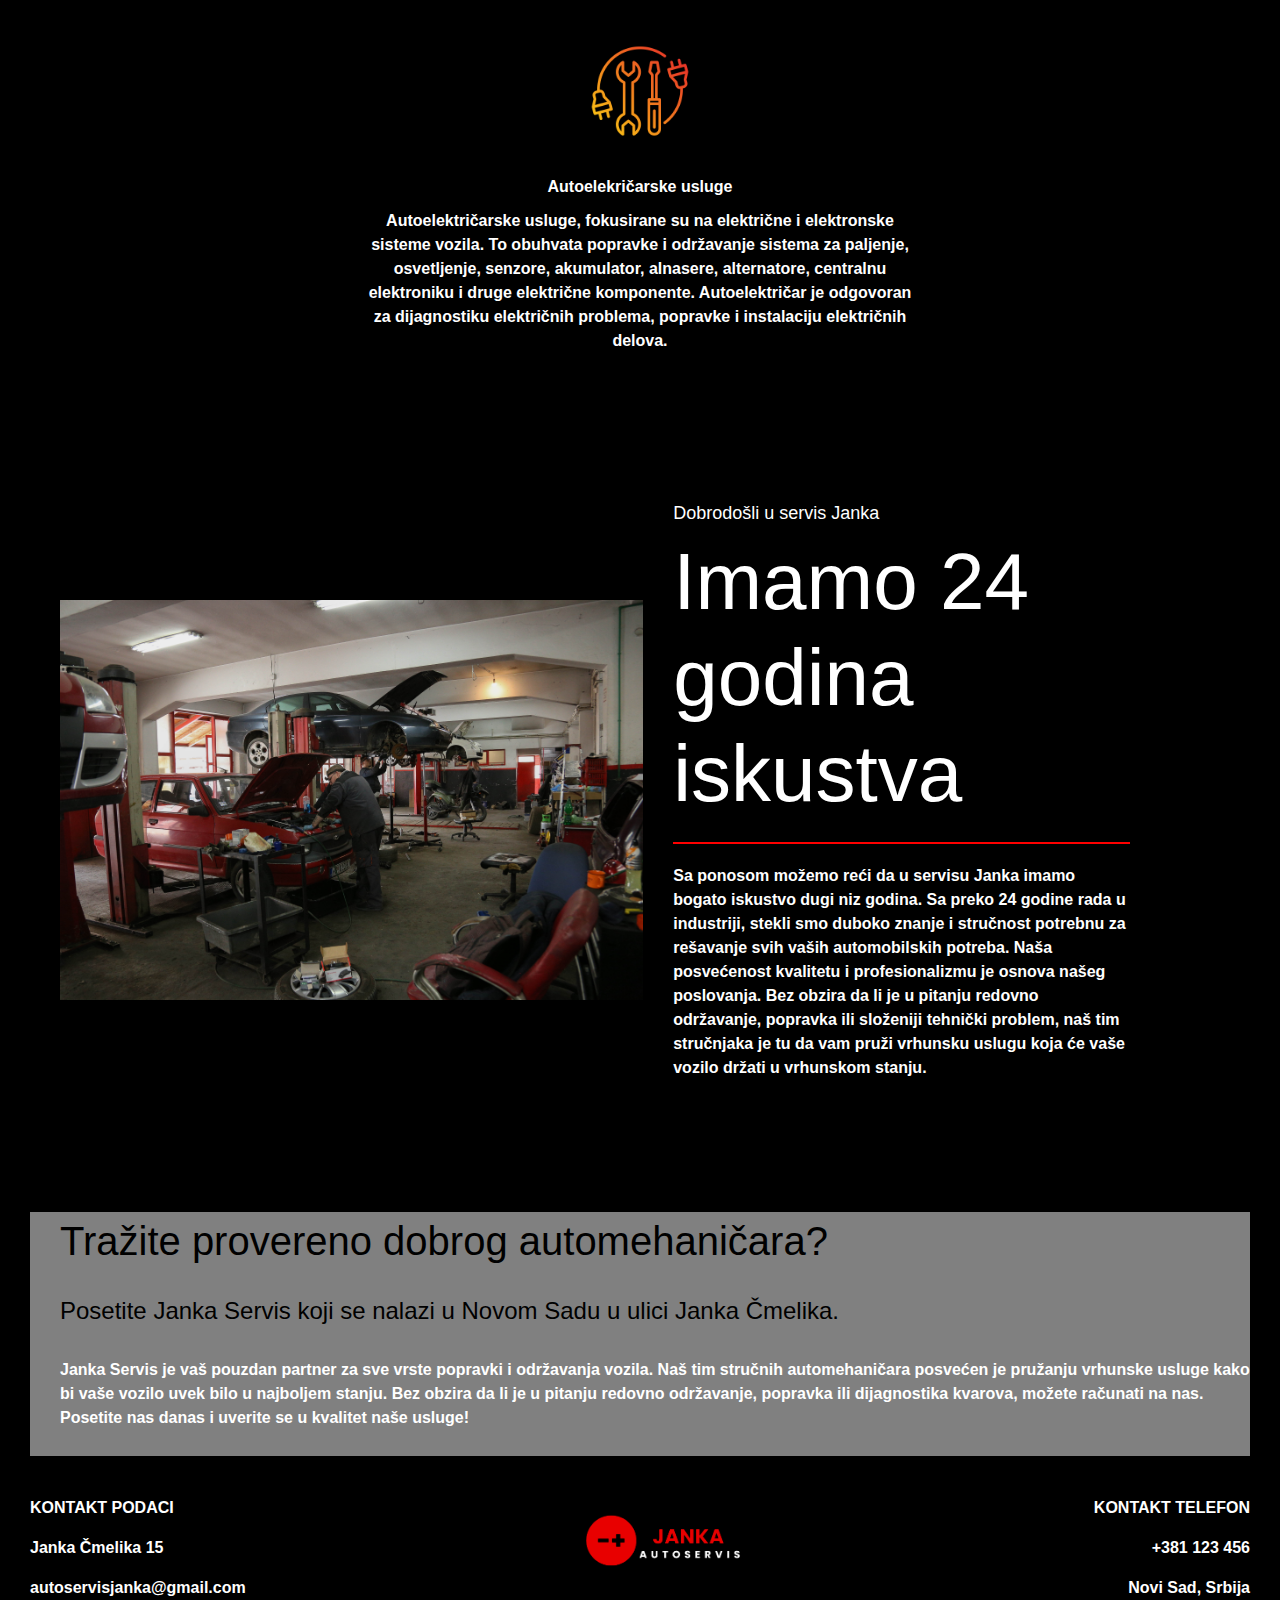
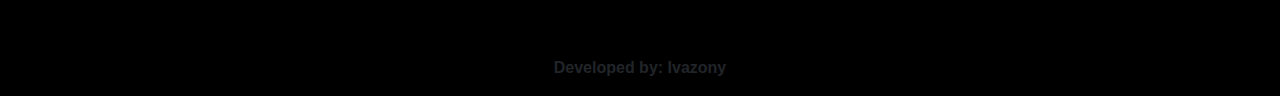
==== commit 2e4217ae: "Update index.html" ====
--- a/index.html
+++ b/index.html
@@ -7,6 +7,13 @@
     <title>Janka servis - Pocetna</title>
     <link href="https://cdn.jsdelivr.net/npm/bootstrap@5.3.3/dist/css/bootstrap.min.css" rel="stylesheet" integrity="sha384-QWTKZyjpPEjISv5WaRU9OFeRpok6YctnYmDr5pNlyT2bRjXh0JMhjY6hW+ALEwIH" crossorigin="anonymous">
     <style>
+        body, html {
+    margin: 0;
+    padding: 0;
+    width: 100%;
+    overflow-x: hidden;
+}
+
  body 
  {
     font-family:'Trebuchet MS', 'Lucida Sans Unicode', 'Lucida Grande', 'Lucida Sans', Arial, sans-serif;
